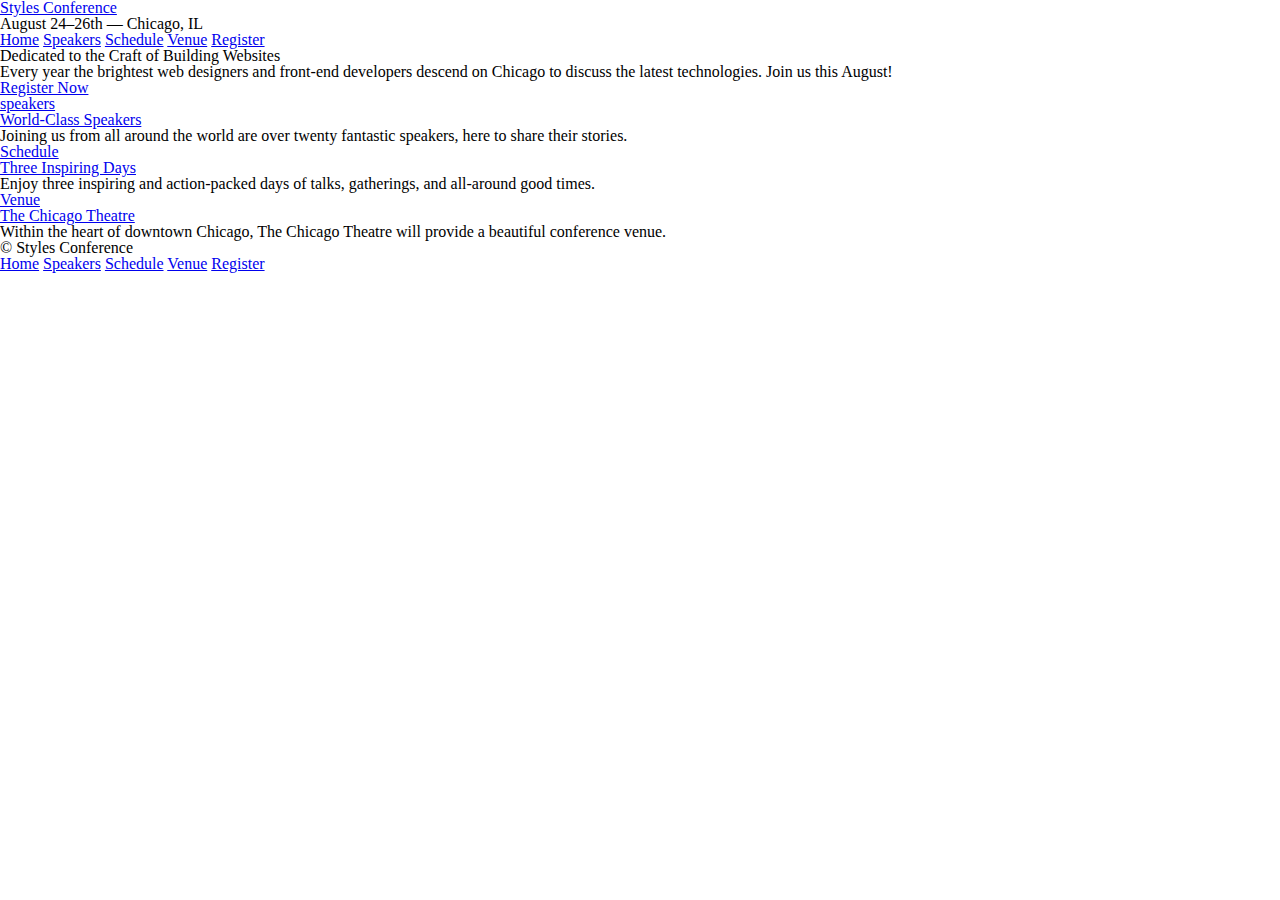
==== index.html @ d5376dff "Added multiple websites" ====
<!DOCTYPE html>
<html lang="en">
  <head>
    <meta charset=""utf-8">
    <title>Styles Conference</title>
    <link rel="stylesheet" href="assets/stylesheets/main.css" />
  </head>
  <body>
    <header>
      <h1><a href="index.html">Styles Conference</a></h1>
      <h3>August 24&ndash;26th &mdash; Chicago, IL</h3>
      <nav>
        <a href="index.html">Home</a>
        <a href="speakers.html">Speakers</a>
        <a href="schedule.html">Schedule</a>
        <a href="venue.html">Venue</a>
        <a href="register.html">Register</a>
      </nav>
    </header>

    <section>
      <h2>Dedicated to the Craft of Building Websites</h2>
      <p>
        Every year the brightest web designers and front-end developers descend
        on Chicago to discuss the latest technologies. Join us this August!
      </p>
      <a href="register.html">Register Now</a>
    </section>
    <section>
      <section>
        <a href="speakers.html">
        <h5>speakers</h5>
        <h3>World-Class Speakers</h3>
      </a>
        <p>
          Joining us from all around the world are over twenty fantastic
          speakers, here to share their stories.
        </p>
      </section>
      <section>
        <a href="Schedule"
        <h5>Schedule</h5>
        <h3>Three Inspiring Days</h3>
      </a>
        <p>
          Enjoy three inspiring and action-packed days of talks, gatherings, and
          all-around good times.
        
        </p>
      </section>
      <section>
        <a href="Venue"
        <h5>Venue</h5>
        <h3>The Chicago Theatre</h3>
      </a>
        <p>
          Within the heart of downtown Chicago, The Chicago Theatre will provide
          a beautiful conference venue.
        </p>
      </section>
    </section>
    <footer>
      <small>&copy; Styles Conference</small>
      <nav>
        <a href="index.html">Home</a>
        <a href="speakers.html">Speakers</a>
        <a href="schedule.html">Schedule</a>
        <a href="venue.html">Venue</a>
        <a href="register.html">Register</a>
      </nav>
    </footer>
  </body>
</html>
---- assets/stylesheets/main.css ----
/* http://meyerweb.com/eric/tools/css/reset/ 
   v2.0 | 20110126
   License: none (public domain)
*/

html,
body,
div,
span,
applet,
object,
iframe,
h1,
h2,
h3,
h4,
h5,
h6,
p,
blockquote,
pre,
a,
abbr,
acronym,
address,
big,
cite,
code,
del,
dfn,
em,
img,
ins,
kbd,
q,
s,
samp,
small,
strike,
strong,
sub,
sup,
tt,
var,
b,
u,
i,
center,
dl,
dt,
dd,
ol,
ul,
li,
fieldset,
form,
label,
legend,
table,
caption,
tbody,
tfoot,
thead,
tr,
th,
td,
article,
aside,
canvas,
details,
embed,
figure,
figcaption,
footer,
header,
hgroup,
menu,
nav,
output,
ruby,
section,
summary,
time,
mark,
audio,
video {
  margin: 0;
  padding: 0;
  border: 0;
  font-size: 100%;
  font: inherit;
  vertical-align: baseline;
}
/* HTML5 display-role reset for older browsers */
article,
aside,
details,
figcaption,
figure,
footer,
header,
hgroup,
menu,
nav,
section {
  display: block;
}
body {
  line-height: 1;
}
ol,
ul {
  list-style: none;
}
blockquote,
q {
  quotes: none;
}
blockquote:before,
blockquote:after,
q:before,
q:after {
  content: "";
  content: none;
}
table {
  border-collapse: collapse;
  border-spacing: 0;
}
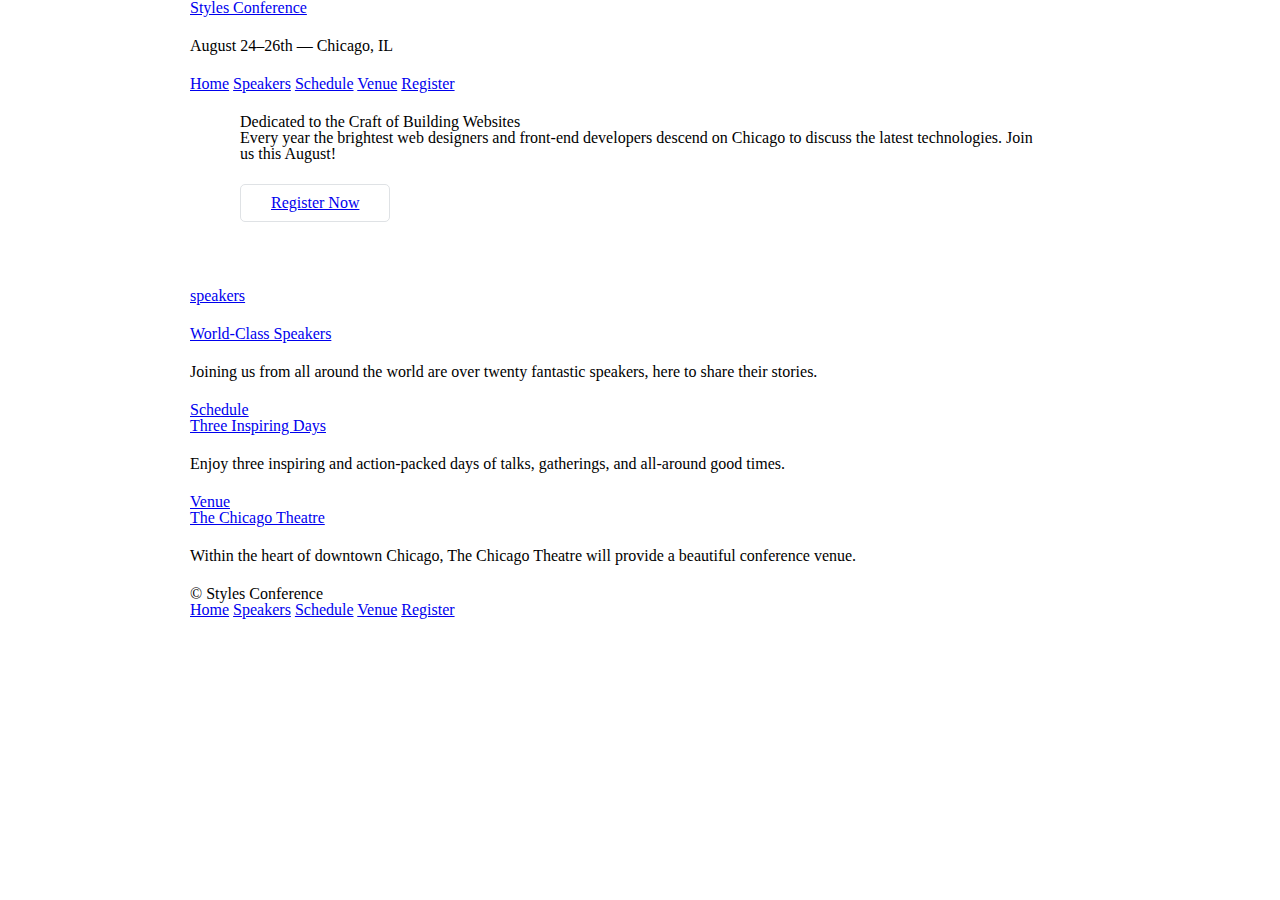
==== commit ec449a91: "Box model" ====
--- a/index.html
+++ b/index.html
@@ -6,7 +6,7 @@
     <link rel="stylesheet" href="assets/stylesheets/main.css" />
   </head>
   <body>
-    <header>
+    <header class="container">
       <h1><a href="index.html">Styles Conference</a></h1>
       <h3>August 24&ndash;26th &mdash; Chicago, IL</h3>
       <nav>
@@ -18,15 +18,15 @@
       </nav>
     </header>
 
-    <section>
+    <section class="hero container">
       <h2>Dedicated to the Craft of Building Websites</h2>
       <p>
         Every year the brightest web designers and front-end developers descend
         on Chicago to discuss the latest technologies. Join us this August!
       </p>
-      <a href="register.html">Register Now</a>
+      <a href="register.html" class="btn btn-alt">Register Now</a>
     </section>
-    <section>
+    <section class="container">
       <section>
         <a href="speakers.html">
         <h5>speakers</h5>
@@ -59,7 +59,7 @@
         </p>
       </section>
     </section>
-    <footer>
+    <footer class="container">
       <small>&copy; Styles Conference</small>
       <nav>
         <a href="index.html">Home</a>
--- a/assets/stylesheets/main.css
+++ b/assets/stylesheets/main.css
@@ -127,3 +127,59 @@
   border-collapse: collapse;
   border-spacing: 0;
 }
+/*
+  ========================================
+  Grid
+  ========================================
+*/
+
+*,
+*:before,
+*:after {
+  -webkit-box-sizing: border-box;
+  -moz-box-sizing: border-box;
+  box-sizing: border-box;
+}
+.container {
+  margin: 0 auto;
+  padding-left: 30px;
+  padding-right: 30px;
+  width: 960px;
+}
+/*
+  ========================================
+  Typography
+  ========================================
+*/
+
+h1,
+h3,
+h4,
+h5,
+p {
+  margin-bottom: 22px;
+}
+/*
+  ========================================
+  Buttons
+  ========================================
+*/
+
+.btn {
+  border-radius: 5px;
+  display: inline-block;
+  margin: 0;
+}
+.btn-alt {
+  border: 1px solid #dfe2e5;
+  padding: 10px 30px;
+}
+/*
+  ========================================
+  Home
+  ========================================
+*/
+
+.hero {
+  padding: 22px 80px 66px 80px;
+}
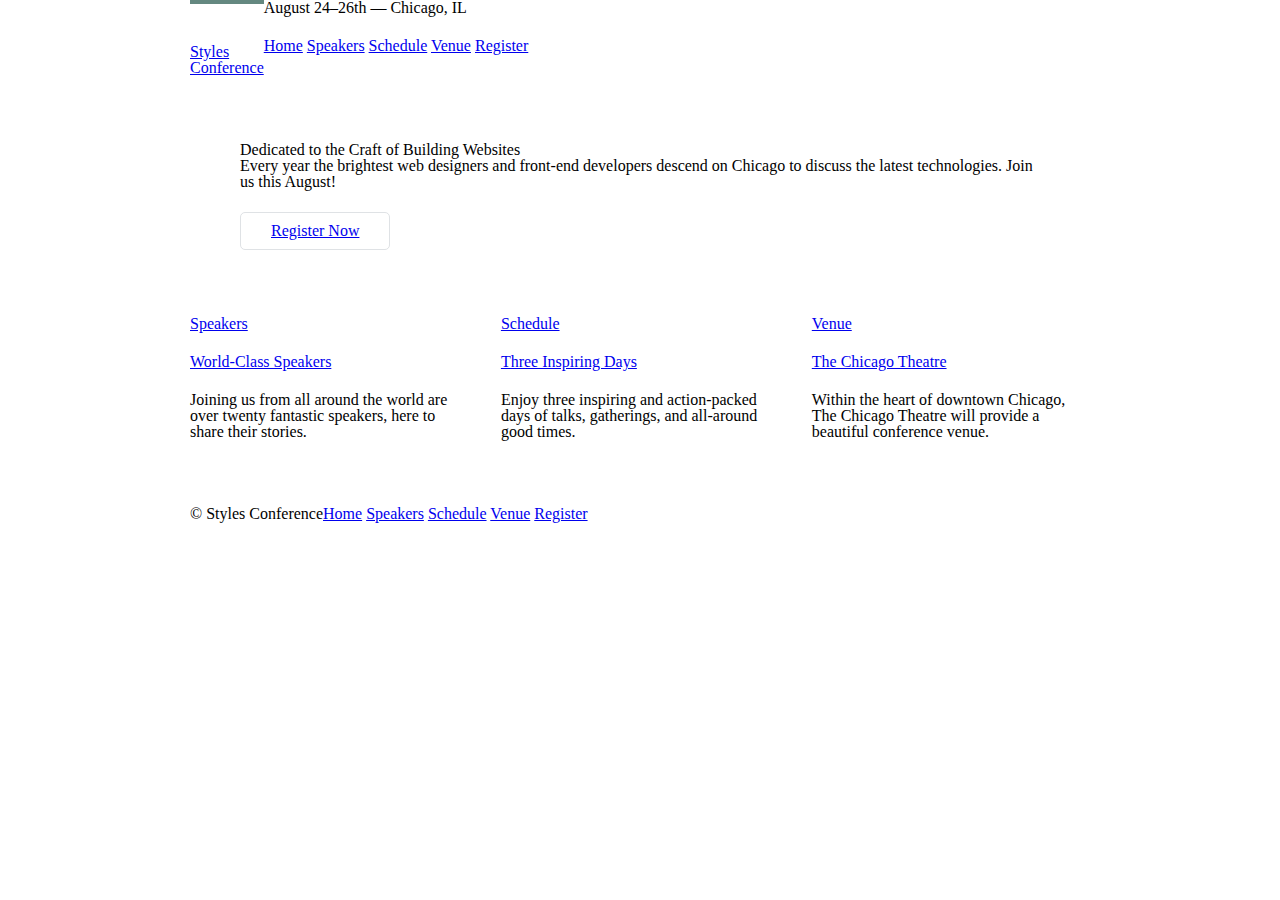
==== commit b9cb6e6f: "Oct.4" ====
--- a/index.html
+++ b/index.html
@@ -1,14 +1,24 @@
 <!DOCTYPE html>
 <html lang="en">
   <head>
-    <meta charset=""utf-8">
+    <meta charset="utf-8" />
     <title>Styles Conference</title>
     <link rel="stylesheet" href="assets/stylesheets/main.css" />
   </head>
+
   <body>
-    <header class="container">
-      <h1><a href="index.html">Styles Conference</a></h1>
+    <!-- Header -->
+
+    <header class="container group">
+      <h1 class="logo">
+        <a href="index.html"
+          >Styles <br />
+          Conference</a
+        >
+      </h1>
+
       <h3>August 24&ndash;26th &mdash; Chicago, IL</h3>
+
       <nav>
         <a href="index.html">Home</a>
         <a href="speakers.html">Speakers</a>
@@ -18,49 +28,71 @@
       </nav>
     </header>
 
+    <!-- Hero -->
+
     <section class="hero container">
       <h2>Dedicated to the Craft of Building Websites</h2>
+
       <p>
         Every year the brightest web designers and front-end developers descend
         on Chicago to discuss the latest technologies. Join us this August!
       </p>
-      <a href="register.html" class="btn btn-alt">Register Now</a>
+
+      <a class="btn btn-alt" href="register.html">Register Now</a>
     </section>
-    <section class="container">
-      <section>
+
+    <!-- Teasers -->
+
+    <section class="grid">
+      <!-- Speakers -->
+
+      <section class="col-1-3">
         <a href="speakers.html">
-        <h5>speakers</h5>
-        <h3>World-Class Speakers</h3>
-      </a>
+          <h5>Speakers</h5>
+          <h3>World-Class Speakers</h3>
+        </a>
         <p>
           Joining us from all around the world are over twenty fantastic
           speakers, here to share their stories.
         </p>
       </section>
-      <section>
-        <a href="Schedule"
-        <h5>Schedule</h5>
-        <h3>Three Inspiring Days</h3>
-      </a>
+      <!--
+
+      Schedule
+
+      -->
+      <section class="col-1-3">
+        <a href="schedule.html">
+          <h5>Schedule</h5>
+          <h3>Three Inspiring Days</h3>
+        </a>
         <p>
           Enjoy three inspiring and action-packed days of talks, gatherings, and
           all-around good times.
-        
         </p>
       </section>
-      <section>
-        <a href="Venue"
-        <h5>Venue</h5>
-        <h3>The Chicago Theatre</h3>
-      </a>
+      <!--
+
+      Venue
+
+      -->
+      <section class="col-1-3">
+        <a href="venue.html">
+          <h5>Venue</h5>
+          <h3>The Chicago Theatre</h3>
+        </a>
         <p>
           Within the heart of downtown Chicago, The Chicago Theatre will provide
           a beautiful conference venue.
         </p>
       </section>
     </section>
-    <footer class="container">
+
+    <!-- Footer -->
+
+    <footer class="primary-footer container group">
       <small>&copy; Styles Conference</small>
+
       <nav>
         <a href="index.html">Home</a>
         <a href="speakers.html">Speakers</a>
--- a/assets/stylesheets/main.css
+++ b/assets/stylesheets/main.css
@@ -1,4 +1,4 @@
-/* http://meyerweb.com/eric/tools/css/reset/ 
+/* http://meyerweb.com/eric/tools/css/reset/
    v2.0 | 20110126
    License: none (public domain)
 */
@@ -127,6 +127,7 @@
   border-collapse: collapse;
   border-spacing: 0;
 }
+
 /*
   ========================================
   Grid
@@ -140,12 +141,52 @@
   -moz-box-sizing: border-box;
   box-sizing: border-box;
 }
+.container,
+.grid {
+  margin: 0 auto;
+  width: 960px;
+}
 .container {
-  margin: 0 auto;
   padding-left: 30px;
   padding-right: 30px;
-  width: 960px;
-}
+}
+.grid,
+.col-1-3,
+.col-2-3 {
+  padding-left: 15px;
+  padding-right: 15px;
+}
+.col-1-3,
+.col-2-3 {
+  display: inline-block;
+  vertical-align: top;
+}
+.col-1-3 {
+  width: 33%;
+}
+.col-2-3 {
+  width: 66.66%;
+}
+
+/*
+  ========================================
+  Clearfix
+  ========================================
+*/
+
+.group:before,
+.group:after {
+  content: "";
+  display: table;
+}
+.group:after {
+  clear: both;
+}
+.group {
+  clear: both;
+  *zoom: 1;
+}
+
 /*
   ========================================
   Typography
@@ -159,6 +200,7 @@
 p {
   margin-bottom: 22px;
 }
+
 /*
   ========================================
   Buttons
@@ -174,6 +216,33 @@
   border: 1px solid #dfe2e5;
   padding: 10px 30px;
 }
+
+/*
+  ========================================
+  Primary header
+  ========================================
+*/
+
+.logo {
+  border-top: 4px solid #648880;
+  float: left;
+  padding: 40px 0 22px 0;
+}
+
+/*
+  ========================================
+  Primary footer
+  ========================================
+*/
+
+.primary-footer {
+  padding-bottom: 44px;
+  padding-top: 44px;
+}
+.primary-footer small {
+  float: left;
+}
+
 /*
   ========================================
   Home
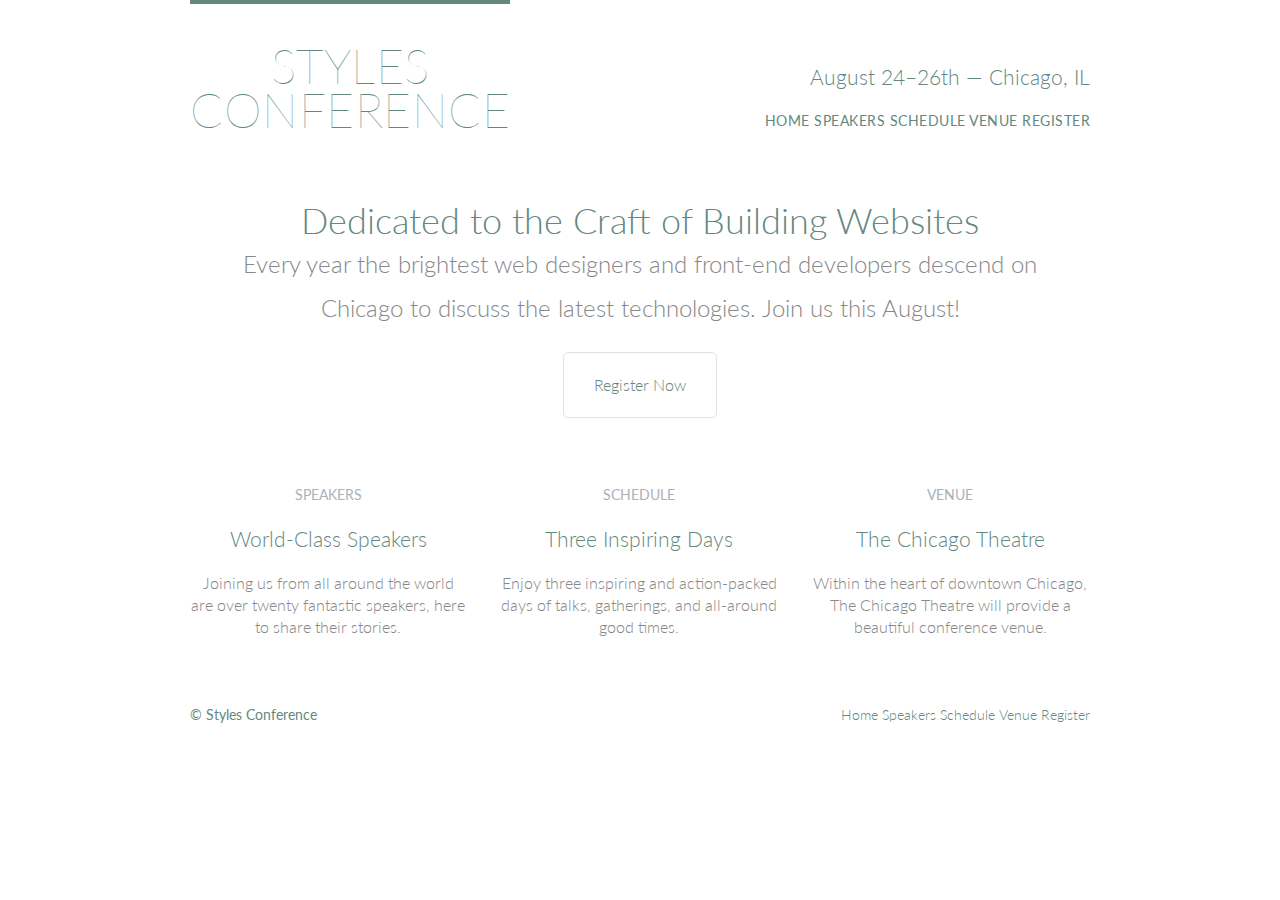
==== commit d8ded077: "Oct 19" ====
--- a/index.html
+++ b/index.html
@@ -4,6 +4,10 @@
     <meta charset="utf-8" />
     <title>Styles Conference</title>
     <link rel="stylesheet" href="assets/stylesheets/main.css" />
+    <link rel="preconnect" href="https://fonts.googleapis.com">
+    <link rel="preconnect" href="https://fonts.gstatic.com" crossorigin>
+    <link rel="stylesheet" 
+    href="http://fonts.googleapis.com/css?family=Lato:100,300,400">
   </head>
 
   <body>
@@ -17,9 +21,9 @@
         >
       </h1>
 
-      <h3>August 24&ndash;26th &mdash; Chicago, IL</h3>
+      <h3 class="tagline">August 24&ndash;26th &mdash; Chicago, IL</h3>
 
-      <nav>
+      <nav class="nav primary-nav">
         <a href="index.html">Home</a>
         <a href="speakers.html">Speakers</a>
         <a href="schedule.html">Schedule</a>
@@ -46,7 +50,7 @@
     <section class="grid">
       <!-- Speakers -->
 
-      <section class="col-1-3">
+      <section class="teaser col-1-3">
         <a href="speakers.html">
           <h5>Speakers</h5>
           <h3>World-Class Speakers</h3>
@@ -93,7 +97,7 @@
     <footer class="primary-footer container group">
       <small>&copy; Styles Conference</small>
 
-      <nav>
+      <nav class="nav">
         <a href="index.html">Home</a>
         <a href="speakers.html">Speakers</a>
         <a href="schedule.html">Schedule</a>
--- a/assets/stylesheets/main.css
+++ b/assets/stylesheets/main.css
@@ -127,6 +127,55 @@
   border-collapse: collapse;
   border-spacing: 0;
 }
+/*
+custom Styles
+*/
+body {
+  color: #888;
+  font: 300 16px/22px "Lato", "Open Sans", "Helvetica Neue", Helvetica, Arial, Sans-serif;
+}
+h1, h2, h3, h4 {
+  color: #648880;
+}
+h1 {
+  font-size: 36px;
+  line-height: 44px;
+}
+h2{
+  font-size: 24px;
+  line-height:44px;
+}
+h3 {
+  font-size: 21px;
+}
+h4{
+  font-size: 18px;
+}
+h5 {
+  color: #a9b2b9;
+  font-size: 14px;
+  font-weight: 400;
+  text-transform: uppercase;
+}
+strong {
+  font-weight: 400;
+}
+cite, em{
+  font-style: italic;
+}
+/*
+links
+*/
+a {
+  color: #648880;
+  text-decoration: none;
+}
+a:hover {
+  color: #a9b2b9;
+}
+p a {
+  border-bottom: 1px solid #dfe2e5
+}
 
 /*
   ========================================
@@ -198,8 +247,24 @@
 h4,
 h5,
 p {
+  text-align: center;
   margin-bottom: 22px;
-}
+  
+}
+.tagline {
+  margin: 66px 0 22px 0;
+  text-align: right;
+}
+.primary-nav {
+  font-size: 14px;
+  font-weight: 400;
+  letter-spacing: .5px;
+  text-transform: uppercase;
+}
+.teaser a:hover h3{
+  color: #a9b2b9;
+}
+
 
 /*
   ========================================
@@ -226,7 +291,12 @@
 .logo {
   border-top: 4px solid #648880;
   float: left;
+  font-size: 48px;
+  line-height: 44px;
   padding: 40px 0 22px 0;
+  text-transform: uppercase;
+  font-weight: 100;
+  letter-spacing: .5px;
 }
 
 /*
@@ -236,10 +306,13 @@
 */
 
 .primary-footer {
+  color: #648880;
+  font-size: 14px;
   padding-bottom: 44px;
   padding-top: 44px;
 }
 .primary-footer small {
+  font-weight: 400;
   float: left;
 }
 
@@ -250,5 +323,19 @@
 */
 
 .hero {
+  line-height: 44px;
   padding: 22px 80px 66px 80px;
-}
+  text-align: center;
+}
+.hero h2 {
+  font-size: 36px;
+}
+.hero p {
+  font-size: 24px;
+}
+/*
+nav
+*/
+.nav {
+  text-align: right;
+}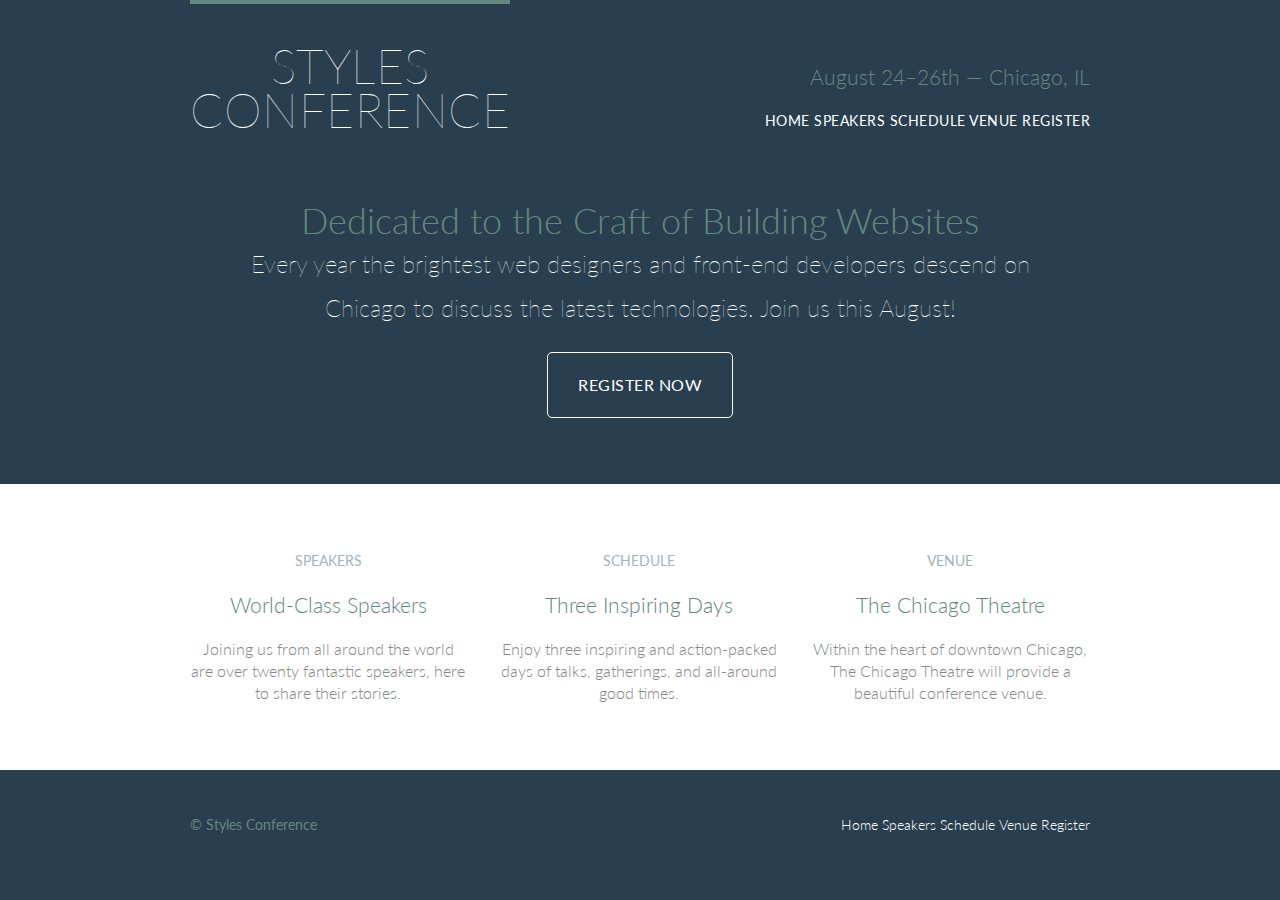
==== commit c5155517: "OCt 31st" ====
--- a/index.html
+++ b/index.html
@@ -13,7 +13,10 @@
   <body>
     <!-- Header -->
 
-    <header class="container group">
+    <header class="primary-header container group">
+      
+
+      
       <h1 class="logo">
         <a href="index.html"
           >Styles <br />
@@ -47,7 +50,8 @@
 
     <!-- Teasers -->
 
-    <section class="grid">
+    <section class="row">
+      <div class="grid">
       <!-- Speakers -->
 
       <section class="teaser col-1-3">
@@ -65,7 +69,7 @@
       Schedule
 
       -->
-      <section class="col-1-3">
+      <section class="teaser col-1-3">
         <a href="schedule.html">
           <h5>Schedule</h5>
           <h3>Three Inspiring Days</h3>
@@ -80,7 +84,7 @@
       Venue
 
       -->
-      <section class="col-1-3">
+      <section class="teaser col-1-3">
         <a href="venue.html">
           <h5>Venue</h5>
           <h3>The Chicago Theatre</h3>
--- a/assets/stylesheets/main.css
+++ b/assets/stylesheets/main.css
@@ -131,6 +131,7 @@
 custom Styles
 */
 body {
+  background: #293f50;
   color: #888;
   font: 300 16px/22px "Lato", "Open Sans", "Helvetica Neue", Helvetica, Arial, Sans-serif;
 }
@@ -176,7 +177,14 @@
 p a {
   border-bottom: 1px solid #dfe2e5
 }
-
+.primary-header a,
+.primary-footer a{
+  color: #fff;
+}
+.primary-header a:hover,
+.primary-footer a:hover {
+  color: #648880;
+}
 /*
   ========================================
   Grid
@@ -235,7 +243,29 @@
   clear: both;
   *zoom: 1;
 }
-
+/*
+ROWS
+*/
+.row {
+  background: #fff;
+  min-width: 960px;
+  padding: 66px 0 44px 0;
+}
+.row,
+.row-alt{
+  min-width: 960px;
+}
+.row {
+  background: #fff;
+  padding: 66px 0 44px;
+}
+.row-alt {
+  background: #cbe2c1;
+  background: -webkit-linear-gradient(to right, #a1d3b0, #f6f1d3);
+  background: -moz-linear-gradient(to right, #a1d3b0, #f6f1d3);
+  background: linear-gradient(to right, #a1d3b0, #f6f1d3);
+  padding: 44px 0 22px 0;
+}
 /*
   ========================================
   Typography
@@ -274,12 +304,21 @@
 
 .btn {
   border-radius: 5px;
+  color: #fff;
+  cursor: pointer;
   display: inline-block;
+  font-weight: 400;
+  letter-spacing: .5px;
   margin: 0;
+  text-transform: uppercase;
 }
 .btn-alt {
-  border: 1px solid #dfe2e5;
+  border: 1px solid #fff;
   padding: 10px 30px;
+}
+.btn-alt:hover {
+  background: #fff;
+  color: #648880;
 }
 
 /*
@@ -326,11 +365,13 @@
   line-height: 44px;
   padding: 22px 80px 66px 80px;
   text-align: center;
+  color: #fff;
 }
 .hero h2 {
   font-size: 36px;
 }
 .hero p {
+  font-weight: 100;
   font-size: 24px;
 }
 /*
@@ -338,4 +379,4 @@
 */
 .nav {
   text-align: right;
-}+}
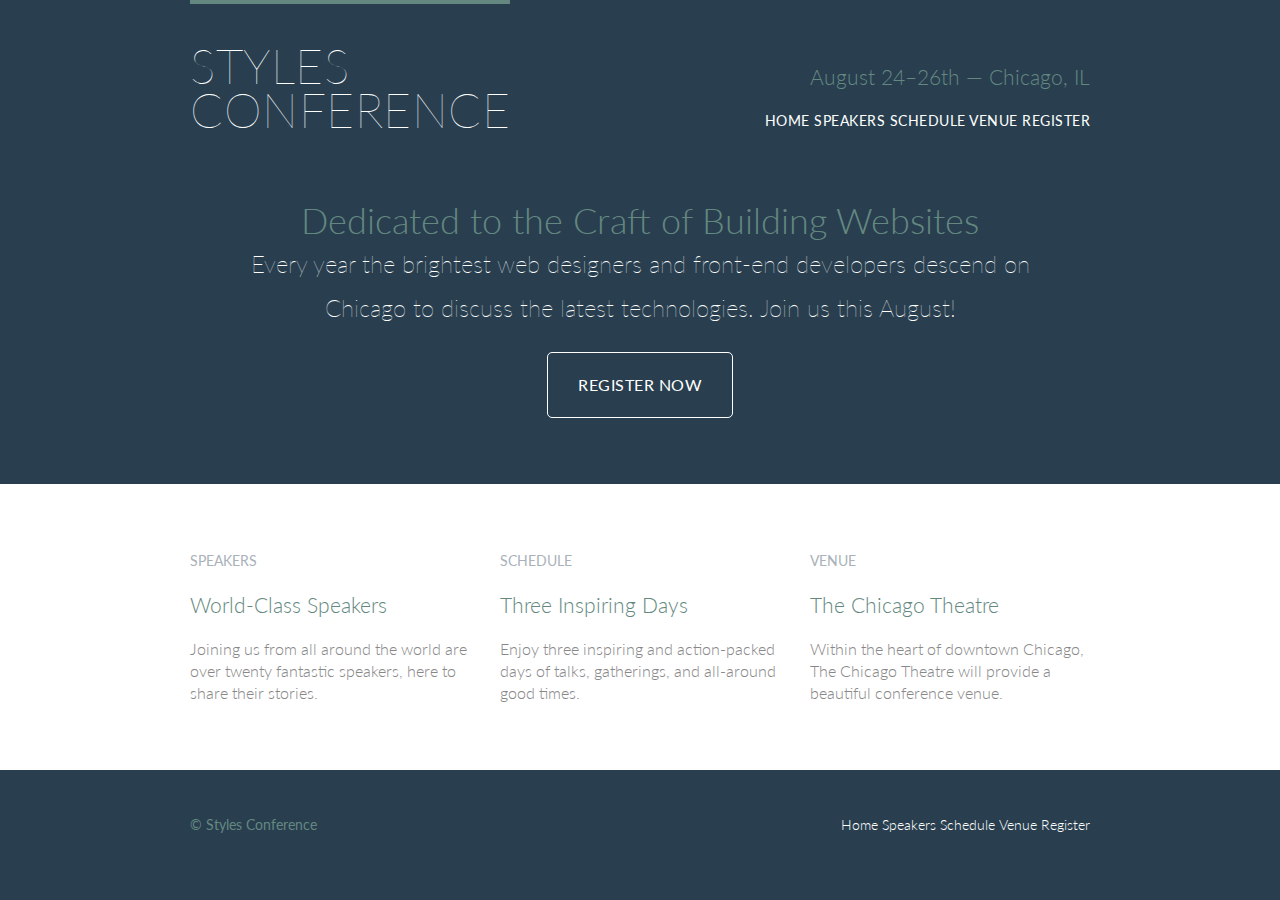
==== commit 196632b0: "Update" ====
--- a/index.html
+++ b/index.html
@@ -1,27 +1,21 @@
 <!DOCTYPE html>
 <html lang="en">
+
   <head>
-    <meta charset="utf-8" />
+    <meta charset="utf-8">
     <title>Styles Conference</title>
-    <link rel="stylesheet" href="assets/stylesheets/main.css" />
-    <link rel="preconnect" href="https://fonts.googleapis.com">
-    <link rel="preconnect" href="https://fonts.gstatic.com" crossorigin>
-    <link rel="stylesheet" 
-    href="http://fonts.googleapis.com/css?family=Lato:100,300,400">
+    <link rel="stylesheet" href="assets/stylesheets/main.css">
+    <link rel="stylesheet" href="http://fonts.googleapis.com/css?family=Lato:100,300,400">
   </head>
 
   <body>
+
     <!-- Header -->
 
     <header class="primary-header container group">
-      
 
-      
       <h1 class="logo">
-        <a href="index.html"
-          >Styles <br />
-          Conference</a
-        >
+        <a href="index.html">Styles <br> Conference</a>
       </h1>
 
       <h3 class="tagline">August 24&ndash;26th &mdash; Chicago, IL</h3>
@@ -33,72 +27,63 @@
         <a href="venue.html">Venue</a>
         <a href="register.html">Register</a>
       </nav>
+
     </header>
 
     <!-- Hero -->
 
     <section class="hero container">
+
       <h2>Dedicated to the Craft of Building Websites</h2>
 
-      <p>
-        Every year the brightest web designers and front-end developers descend
-        on Chicago to discuss the latest technologies. Join us this August!
-      </p>
+      <p>Every year the brightest web designers and front-end developers descend on Chicago to discuss the latest technologies. Join us this August!</p>
 
       <a class="btn btn-alt" href="register.html">Register Now</a>
+
     </section>
 
     <!-- Teasers -->
 
     <section class="row">
       <div class="grid">
-      <!-- Speakers -->
 
-      <section class="teaser col-1-3">
-        <a href="speakers.html">
-          <h5>Speakers</h5>
-          <h3>World-Class Speakers</h3>
-        </a>
-        <p>
-          Joining us from all around the world are over twenty fantastic
-          speakers, here to share their stories.
-        </p>
-      </section>
-      <!--
+        <!-- Speakers -->
 
-      Schedule
+        <section class="teaser col-1-3">
+          <a href="speakers.html">
+            <h5>Speakers</h5>
+            <h3>World-Class Speakers</h3>
+          </a>
+          <p>Joining us from all around the world are over twenty fantastic speakers, here to share their stories.</p>
+        </section><!--
 
-      -->
-      <section class="teaser col-1-3">
-        <a href="schedule.html">
-          <h5>Schedule</h5>
-          <h3>Three Inspiring Days</h3>
-        </a>
-        <p>
-          Enjoy three inspiring and action-packed days of talks, gatherings, and
-          all-around good times.
-        </p>
-      </section>
-      <!--
+        Schedule
 
-      Venue
+        --><section class="teaser col-1-3">
+          <a href="schedule.html">
+            <h5>Schedule</h5>
+            <h3>Three Inspiring Days</h3>
+          </a>
+          <p>Enjoy three inspiring and action-packed days of talks, gatherings, and all-around good times.</p>
+        </section><!--
 
-      -->
-      <section class="teaser col-1-3">
-        <a href="venue.html">
-          <h5>Venue</h5>
-          <h3>The Chicago Theatre</h3>
-        </a>
-        <p>
-          Within the heart of downtown Chicago, The Chicago Theatre will provide
-          a beautiful conference venue.
-        </p>
-      </section>
+        Venue
+
+        --><section class="teaser col-1-3">
+          <a href="venue.html">
+            <h5>Venue</h5>
+            <h3>The Chicago Theatre</h3>
+          </a>
+          <p>Within the heart of downtown Chicago, The Chicago Theatre will provide a beautiful conference venue.</p>
+        </section>
+
+      </div>
     </section>
 
     <!-- Footer -->
 
     <footer class="primary-footer container group">
+
       <small>&copy; Styles Conference</small>
 
       <nav class="nav">
@@ -108,6 +93,8 @@
         <a href="venue.html">Venue</a>
         <a href="register.html">Register</a>
       </nav>
+
     </footer>
+
   </body>
-</html>
+</html>--- a/assets/stylesheets/main.css
+++ b/assets/stylesheets/main.css
@@ -3,87 +3,19 @@
    License: none (public domain)
 */
 
-html,
-body,
-div,
-span,
-applet,
-object,
-iframe,
-h1,
-h2,
-h3,
-h4,
-h5,
-h6,
-p,
-blockquote,
-pre,
-a,
-abbr,
-acronym,
-address,
-big,
-cite,
-code,
-del,
-dfn,
-em,
-img,
-ins,
-kbd,
-q,
-s,
-samp,
-small,
-strike,
-strong,
-sub,
-sup,
-tt,
-var,
-b,
-u,
-i,
-center,
-dl,
-dt,
-dd,
-ol,
-ul,
-li,
-fieldset,
-form,
-label,
-legend,
-table,
-caption,
-tbody,
-tfoot,
-thead,
-tr,
-th,
-td,
-article,
-aside,
-canvas,
-details,
-embed,
-figure,
-figcaption,
-footer,
-header,
-hgroup,
-menu,
-nav,
-output,
-ruby,
-section,
-summary,
-time,
-mark,
-audio,
-video {
+html, body, div, span, applet, object, iframe,
+h1, h2, h3, h4, h5, h6, p, blockquote, pre,
+a, abbr, acronym, address, big, cite, code,
+del, dfn, em, img, ins, kbd, q, s, samp,
+small, strike, strong, sub, sup, tt, var,
+b, u, i, center,
+dl, dt, dd, ol, ul, li,
+fieldset, form, label, legend,
+table, caption, tbody, tfoot, thead, tr, th, td,
+article, aside, canvas, details, embed,
+figure, figcaption, footer, header, hgroup,
+menu, nav, output, ruby, section, summary,
+time, mark, audio, video {
   margin: 0;
   padding: 0;
   border: 0;
@@ -92,99 +24,41 @@
   vertical-align: baseline;
 }
 /* HTML5 display-role reset for older browsers */
-article,
-aside,
-details,
-figcaption,
-figure,
-footer,
-header,
-hgroup,
-menu,
-nav,
-section {
+article, aside, details, figcaption, figure,
+footer, header, hgroup, menu, nav, section {
   display: block;
 }
 body {
   line-height: 1;
 }
-ol,
-ul {
+ol, ul {
   list-style: none;
 }
-blockquote,
-q {
+blockquote, q {
   quotes: none;
 }
-blockquote:before,
-blockquote:after,
-q:before,
-q:after {
-  content: "";
+blockquote:before, blockquote:after,
+q:before, q:after {
+  content: '';
   content: none;
 }
 table {
   border-collapse: collapse;
   border-spacing: 0;
 }
-/*
-custom Styles
-*/
+
+/*
+  ========================================
+  Custom styles
+  ========================================
+*/
+
 body {
   background: #293f50;
   color: #888;
-  font: 300 16px/22px "Lato", "Open Sans", "Helvetica Neue", Helvetica, Arial, Sans-serif;
-}
-h1, h2, h3, h4 {
-  color: #648880;
-}
-h1 {
-  font-size: 36px;
-  line-height: 44px;
-}
-h2{
-  font-size: 24px;
-  line-height:44px;
-}
-h3 {
-  font-size: 21px;
-}
-h4{
-  font-size: 18px;
-}
-h5 {
-  color: #a9b2b9;
-  font-size: 14px;
-  font-weight: 400;
-  text-transform: uppercase;
-}
-strong {
-  font-weight: 400;
-}
-cite, em{
-  font-style: italic;
-}
-/*
-links
-*/
-a {
-  color: #648880;
-  text-decoration: none;
-}
-a:hover {
-  color: #a9b2b9;
-}
-p a {
-  border-bottom: 1px solid #dfe2e5
-}
-.primary-header a,
-.primary-footer a{
-  color: #fff;
-}
-.primary-header a:hover,
-.primary-footer a:hover {
-  color: #648880;
-}
+  font: 300 16px/22px "Lato", "Open Sans", "Helvetica Neue", Helvetica, Arial, sans-serif;
+}
+
 /*
   ========================================
   Grid
@@ -195,8 +69,8 @@
 *:before,
 *:after {
   -webkit-box-sizing: border-box;
-  -moz-box-sizing: border-box;
-  box-sizing: border-box;
+     -moz-box-sizing: border-box;
+          box-sizing: border-box;
 }
 .container,
 .grid {
@@ -214,12 +88,12 @@
   padding-right: 15px;
 }
 .col-1-3,
-.col-2-3 {
+.col-2-3  {
   display: inline-block;
   vertical-align: top;
 }
 .col-1-3 {
-  width: 33%;
+  width: 33.33%;
 }
 .col-2-3 {
   width: 66.66%;
@@ -243,58 +117,107 @@
   clear: both;
   *zoom: 1;
 }
-/*
-ROWS
-*/
+
+/*
+  ========================================
+  Rows
+  ========================================
+*/
+
+.row,
+.row-alt {
+  min-width: 960px;
+}
 .row {
   background: #fff;
-  min-width: 960px;
   padding: 66px 0 44px 0;
-}
-.row,
-.row-alt{
-  min-width: 960px;
-}
-.row {
-  background: #fff;
-  padding: 66px 0 44px;
 }
 .row-alt {
   background: #cbe2c1;
   background: -webkit-linear-gradient(to right, #a1d3b0, #f6f1d3);
-  background: -moz-linear-gradient(to right, #a1d3b0, #f6f1d3);
-  background: linear-gradient(to right, #a1d3b0, #f6f1d3);
+  background:    -moz-linear-gradient(to right, #a1d3b0, #f6f1d3);
+  background:         linear-gradient(to right, #a1d3b0, #f6f1d3);
   padding: 44px 0 22px 0;
 }
+
 /*
   ========================================
   Typography
   ========================================
 */
 
-h1,
-h3,
-h4,
-h5,
-p {
+h1, h2, h3, h4 {
+  color: #648880;
+}
+h1, h3, h4, h5, p {
+  margin-bottom: 22px;
+}
+h1 {
+  font-size: 36px;
+  line-height: 44px;
+}
+h2 {
+  font-size: 24px;
+  line-height: 44px;
+}
+h3 {
+  font-size: 21px;
+}
+h4 {
+  font-size: 18px;
+}
+h5 {
+  color: #a9b2b9;
+  font-size: 14px;
+  font-weight: 400;
+  text-transform: uppercase;
+}
+strong {
+  font-weight: 400;
+}
+cite,
+em {
+  font-style: italic;
+}
+
+/*
+  ========================================
+  Leads
+  ========================================
+*/
+
+.lead {
   text-align: center;
-  margin-bottom: 22px;
-  
-}
-.tagline {
-  margin: 66px 0 22px 0;
-  text-align: right;
-}
-.primary-nav {
-  font-size: 14px;
-  font-weight: 400;
-  letter-spacing: .5px;
-  text-transform: uppercase;
-}
-.teaser a:hover h3{
+}
+.lead p {
+  font-size: 21px;
+  line-height: 33px;
+}
+
+/*
+  ========================================
+  Links
+  ========================================
+*/
+
+a {
+  color: #648880;
+  text-decoration: none;
+}
+a:hover {
   color: #a9b2b9;
 }
-
+p a {
+  border-bottom: 1px solid #dfe2e5;
+}
+.primary-header a,
+.primary-footer a {
+  color: #fff;
+}
+.primary-header a:hover,
+.primary-footer a:hover {
+  color: #648880;
+}
 
 /*
   ========================================
@@ -331,11 +254,21 @@
   border-top: 4px solid #648880;
   float: left;
   font-size: 48px;
+  font-weight: 100;
+  letter-spacing: .5px;
   line-height: 44px;
   padding: 40px 0 22px 0;
   text-transform: uppercase;
-  font-weight: 100;
+}
+.tagline {
+  margin: 66px 0 22px 0;
+  text-align: right;
+}
+.primary-nav {
+  font-size: 14px;
+  font-weight: 400;
   letter-spacing: .5px;
+  text-transform: uppercase;
 }
 
 /*
@@ -351,8 +284,18 @@
   padding-top: 44px;
 }
 .primary-footer small {
-  font-weight: 400;
   float: left;
+  font-weight: 400;
+}
+
+/*
+  ========================================
+  Navigation
+  ========================================
+*/
+
+.nav {
+  text-align: right;
 }
 
 /*
@@ -362,21 +305,18 @@
 */
 
 .hero {
+  color: #fff;
   line-height: 44px;
   padding: 22px 80px 66px 80px;
   text-align: center;
-  color: #fff;
 }
 .hero h2 {
   font-size: 36px;
 }
 .hero p {
+  font-size: 24px;
   font-weight: 100;
-  font-size: 24px;
-}
-/*
-nav
-*/
-.nav {
-  text-align: right;
-}
+}
+.teaser a:hover h3 {
+  color: #a9b2b9;
+}
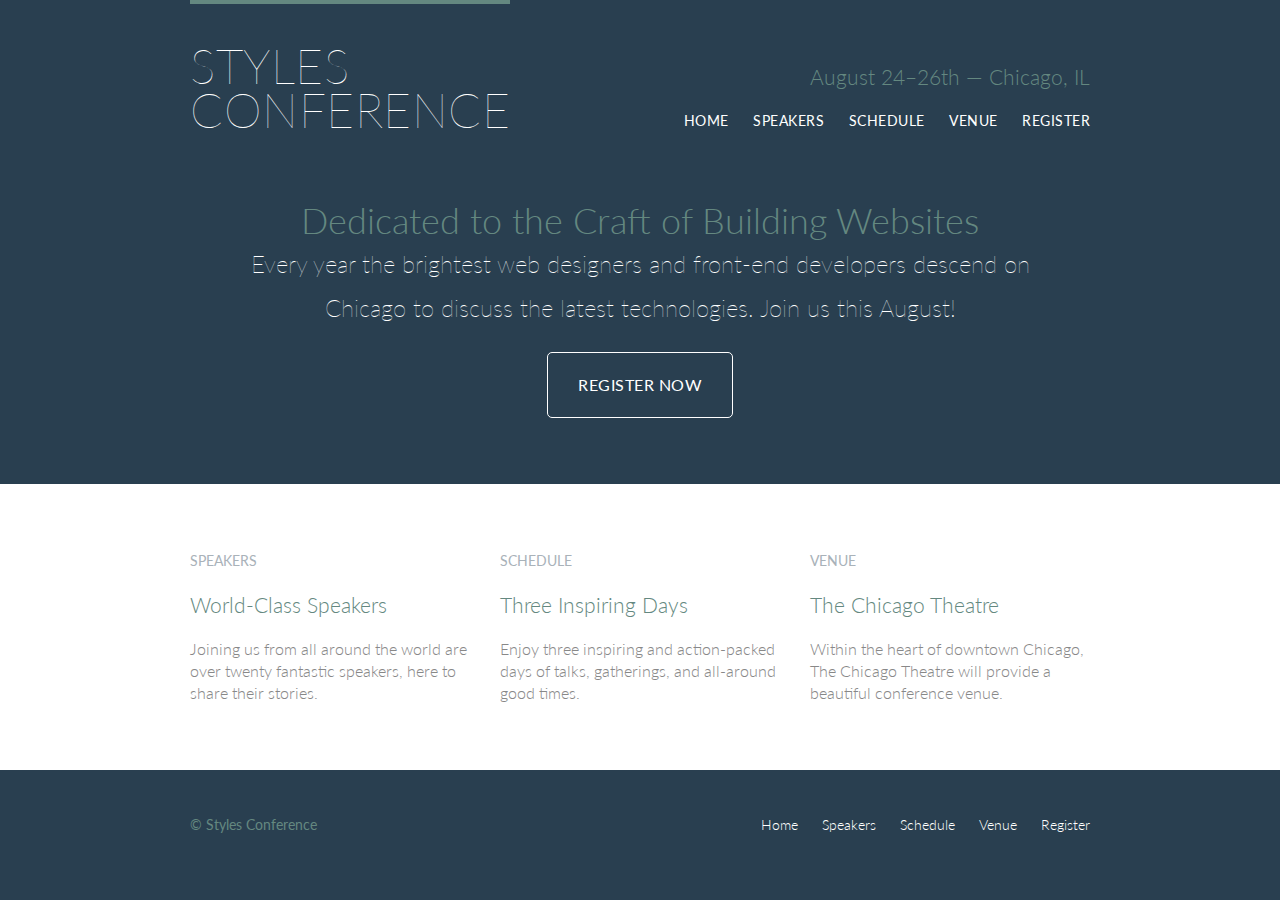
==== commit 69b537fb: "Nov 2nd" ====
--- a/index.html
+++ b/index.html
@@ -21,11 +21,13 @@
       <h3 class="tagline">August 24&ndash;26th &mdash; Chicago, IL</h3>
 
       <nav class="nav primary-nav">
-        <a href="index.html">Home</a>
-        <a href="speakers.html">Speakers</a>
-        <a href="schedule.html">Schedule</a>
-        <a href="venue.html">Venue</a>
-        <a href="register.html">Register</a>
+        <ul>
+        <li><a href="index.html">Home</a></li>
+        <li><a href="speakers.html">Speakers</a></li>
+          <li><a href="schedule.html">Schedule</a></li>
+            <li><a href="venue.html">Venue</a></li>
+              <li><a href="register.html">Register</a></li>
+        </ul>
       </nav>
 
     </header>
@@ -87,11 +89,13 @@
       <small>&copy; Styles Conference</small>
 
       <nav class="nav">
-        <a href="index.html">Home</a>
-        <a href="speakers.html">Speakers</a>
-        <a href="schedule.html">Schedule</a>
-        <a href="venue.html">Venue</a>
-        <a href="register.html">Register</a>
+        <ul>
+        <li><a href="index.html">Home</a></li>
+          <li><a href="speakers.html">Speakers</a></li>
+            <li><a href="schedule.html">Schedule</a></li>
+              <li><a href="venue.html">Venue</a></li>
+                <li><a href="register.html">Register</a></li>
+      </ul>
       </nav>
 
     </footer>
--- a/assets/stylesheets/main.css
+++ b/assets/stylesheets/main.css
@@ -297,6 +297,14 @@
 .nav {
   text-align: right;
 }
+.nav li {
+  display: inline-block;
+  margin: 0 10px;
+  vertical-align: top;
+}
+.nav li:last-child {
+  margin-right: 0;
+}
 
 /*
   ========================================
@@ -320,3 +328,16 @@
 .teaser a:hover h3 {
   color: #a9b2b9;
 }
+/*
+  ========================================
+  Speakers
+  ========================================
+*/
+  
+.speaker-info {
+  border: 1px solid #dfe2e5;
+  border-radius: 5px;
+  margin-top: 88px;
+  padding: 22px 0;
+  text-align: center;
+}
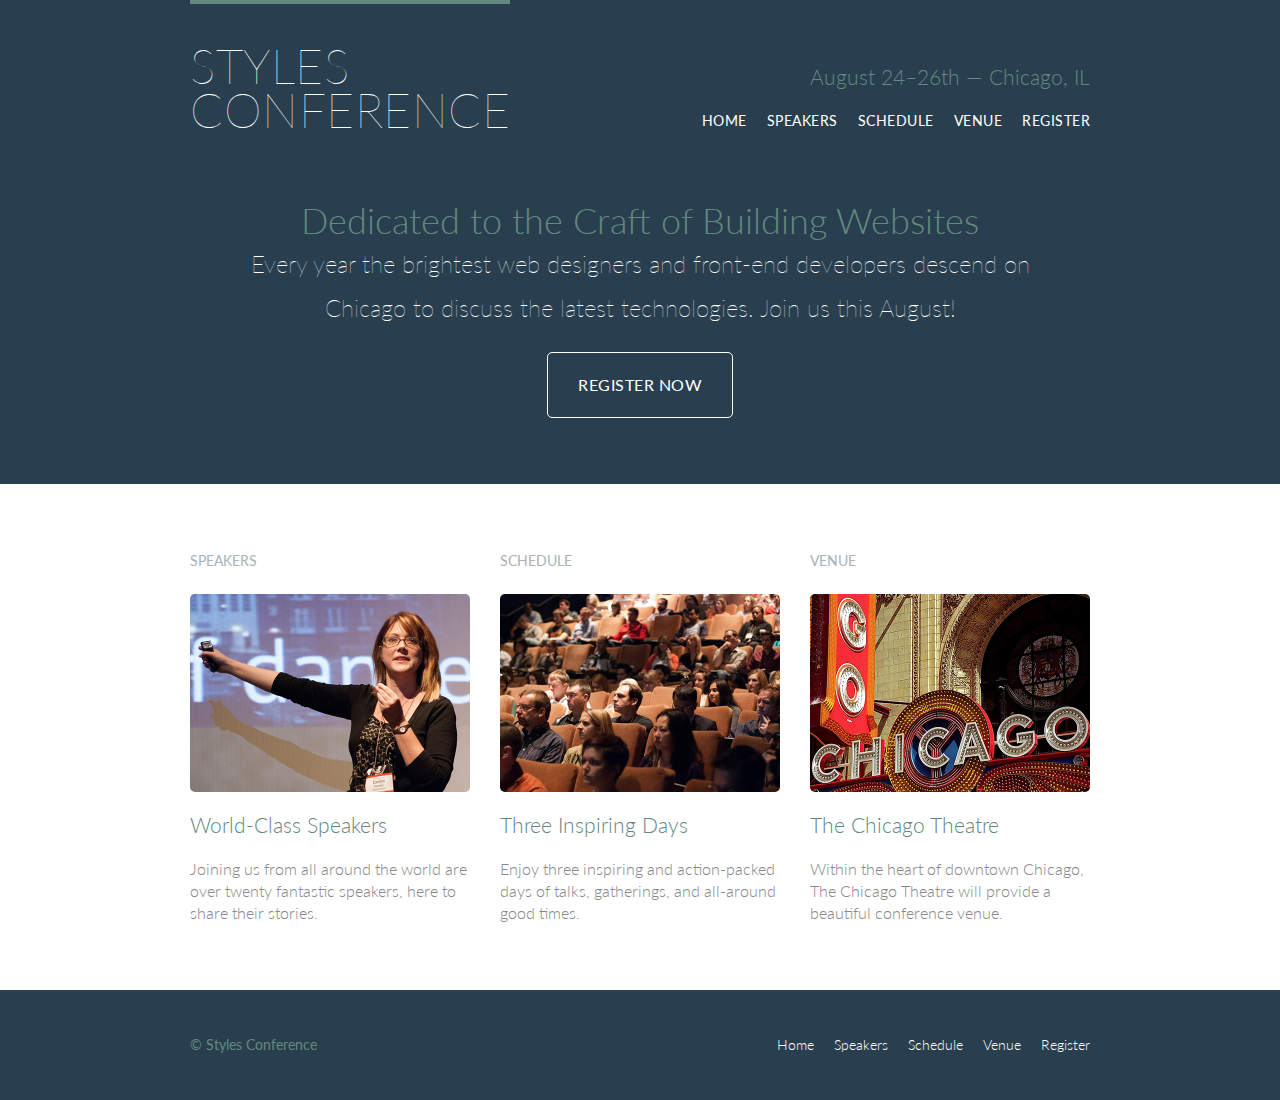
==== commit 83a92cb9: "NOv 29 1" ====
--- a/index.html
+++ b/index.html
@@ -22,11 +22,11 @@
 
       <nav class="nav primary-nav">
         <ul>
-        <li><a href="index.html">Home</a></li>
-        <li><a href="speakers.html">Speakers</a></li>
-          <li><a href="schedule.html">Schedule</a></li>
-            <li><a href="venue.html">Venue</a></li>
-              <li><a href="register.html">Register</a></li>
+          <li><a href="index.html">Home</a></li><!--
+          --><li><a href="speakers.html">Speakers</a></li><!--
+          --><li><a href="schedule.html">Schedule</a></li><!--
+          --><li><a href="venue.html">Venue</a></li><!--
+          --><li><a href="register.html">Register</a></li>
         </ul>
       </nav>
 
@@ -52,8 +52,9 @@
         <!-- Speakers -->
 
         <section class="teaser col-1-3">
+          <h5>Speakers</h5>
           <a href="speakers.html">
-            <h5>Speakers</h5>
+            <img src="assets/images/home/speakers.jpg" alt="Professional Speaker">
             <h3>World-Class Speakers</h3>
           </a>
           <p>Joining us from all around the world are over twenty fantastic speakers, here to share their stories.</p>
@@ -62,8 +63,9 @@
         Schedule
 
         --><section class="teaser col-1-3">
+          <h5>Schedule</h5>
           <a href="schedule.html">
-            <h5>Schedule</h5>
+            <img src="assets/images/home/schedule.jpg" alt="Conference Attendees">
             <h3>Three Inspiring Days</h3>
           </a>
           <p>Enjoy three inspiring and action-packed days of talks, gatherings, and all-around good times.</p>
@@ -72,8 +74,9 @@
         Venue
 
         --><section class="teaser col-1-3">
+          <h5>Venue</h5>
           <a href="venue.html">
-            <h5>Venue</h5>
+            <img src="assets/images/home/venue.jpg" alt="The Chicago Theatre">
             <h3>The Chicago Theatre</h3>
           </a>
           <p>Within the heart of downtown Chicago, The Chicago Theatre will provide a beautiful conference venue.</p>
@@ -90,12 +93,12 @@
 
       <nav class="nav">
         <ul>
-        <li><a href="index.html">Home</a></li>
-          <li><a href="speakers.html">Speakers</a></li>
-            <li><a href="schedule.html">Schedule</a></li>
-              <li><a href="venue.html">Venue</a></li>
-                <li><a href="register.html">Register</a></li>
-      </ul>
+          <li><a href="index.html">Home</a></li><!--
+          --><li><a href="speakers.html">Speakers</a></li><!--
+          --><li><a href="schedule.html">Schedule</a></li><!--
+          --><li><a href="venue.html">Venue</a></li><!--
+          --><li><a href="register.html">Register</a></li>
+        </ul>
       </nav>
 
     </footer>
--- a/assets/stylesheets/main.css
+++ b/assets/stylesheets/main.css
@@ -328,16 +328,48 @@
 .teaser a:hover h3 {
   color: #a9b2b9;
 }
+.teaser img {
+  border-radius: 5px;
+  display: block;
+  margin-bottom: 22px;
+  max-width: 100%
+}
+
 /*
   ========================================
   Speakers
   ========================================
 */
-  
+
+.speaker {
+  margin-bottom: 44px;
+}
 .speaker-info {
   border: 1px solid #dfe2e5;
   border-radius: 5px;
   margin-top: 88px;
-  padding: 22px 0;
+  padding-bottom: 22px;
   text-align: center;
 }
+.speaker-info img {
+  border-radius: 50%;
+  height: 130px;
+  margin: -66px 0 22px 0;
+  vertical-align: top;
+}
+
+/*
+  ========================================
+  Venue
+  ========================================
+*/
+
+.venue-theatre {
+  margin-bottom: 66px;
+}
+.venue-hotel {
+  margin-bottom: 22px;
+}
+.venue-map {
+  height: 264px;
+}
